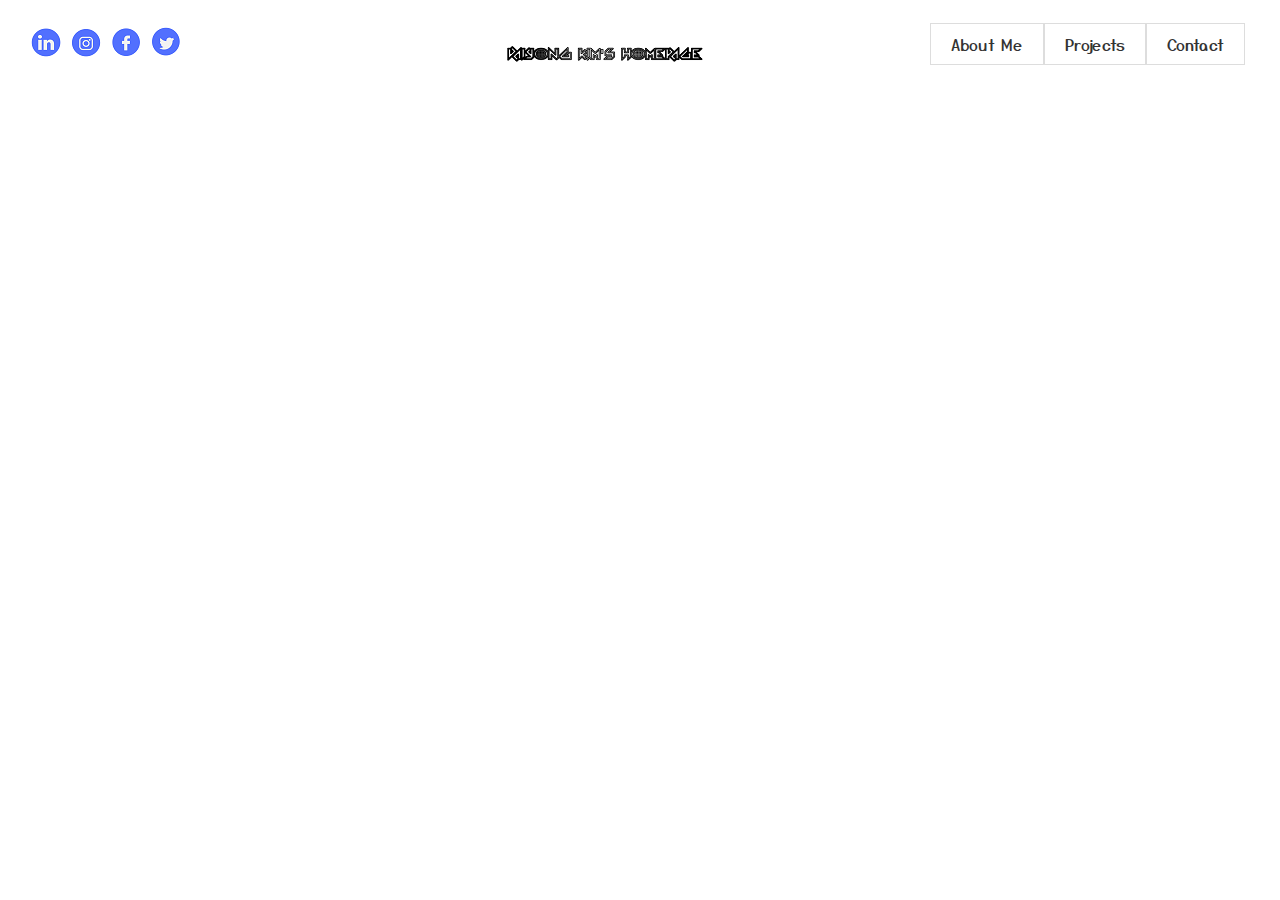
==== index.html @ a1ddf1ee "first pages" ====
<!DOCTYPE html>
<html lang="en">
<head>
    <meta charset="UTF-8">
    <title>Welcome Daiyong's Creative Web</title>
    <!-- load stuff -->
    <link rel="stylesheet" type="text/css" href="css/style.css">
    <!-- <script src="./index.js" charset="utf-8"></script> -->
</head> 

<body>
    <div class="wrap">
        <header>
            <div class="inner-header">
                <nav class="util">
                    <ul>
                        <li><a href="#"><img src="images/util_01.png" alt="home"></a></li>
                        <li><a href="#"><img src="images/util_02.png" alt="home"></a></li>
                        <li><a href="#"><img src="images/util_03.png" alt="home"></a></li>
                        <li><a href="#"><img src="images/util_04.png" alt="home"></a></li>
                    </ul>
                </nav>
                <h1 class="logo"><a href="index.html"><img src="images/logo.png" alt="logo"></a></h1>
            </div>
            <div class="menu">
                <a href="#"><p>About Me</p></a>
                <a href="#"><p>Projects</p></a>
                <a href="#"><p>Contact</p></a>
            </div>
        </header>
        <!-- section.main -->
        <section class="main">
            <div class="inner"></div>
        </section>
    </div>

</body>      
</html>
---- css/style.css ----
@charset "utf-8";
/* user font import */
@import url('https://fonts.googleapis.com/css2?family=Yusei+Magic&display=swap');

/* reset - menu, margin, padding ..*/
* {margin: 0; padding: 0;}
li {list-style:none;}
a {color:inherit; text-decoration: none;}


/* layout */
body {
    font-family: 'Yusei Magic', sans-serif;
    font-size: 16x;
    color:#333;
    line-height: 1.25;
}

header{
    width:100%;
    height: 100px;
    position: relative;
}

.inner-header .util ul {
    width: 150;
    height: 100%;
    float: left;
    line-height: 100px;
    margin-left: 2%;
}

.inner-header .util ul li {
    float : left;
    padding: 0 5px;
}
.inner-header .logo {
    width: 270px;
    line-height: 100px;
    position: absolute;
    left:50%;
    transform: translateX(-50%);
}

.inner-header .logo a {
    display: block;
    width: 100%; 
    height: 100%;
}

.menu {
    width:350px;
    float:right;
}

.menu a {
    display:block;
    float:left;
    margin-top: 23px;
    padding : 10px 20px;
    border: 1px solid #ddd
}
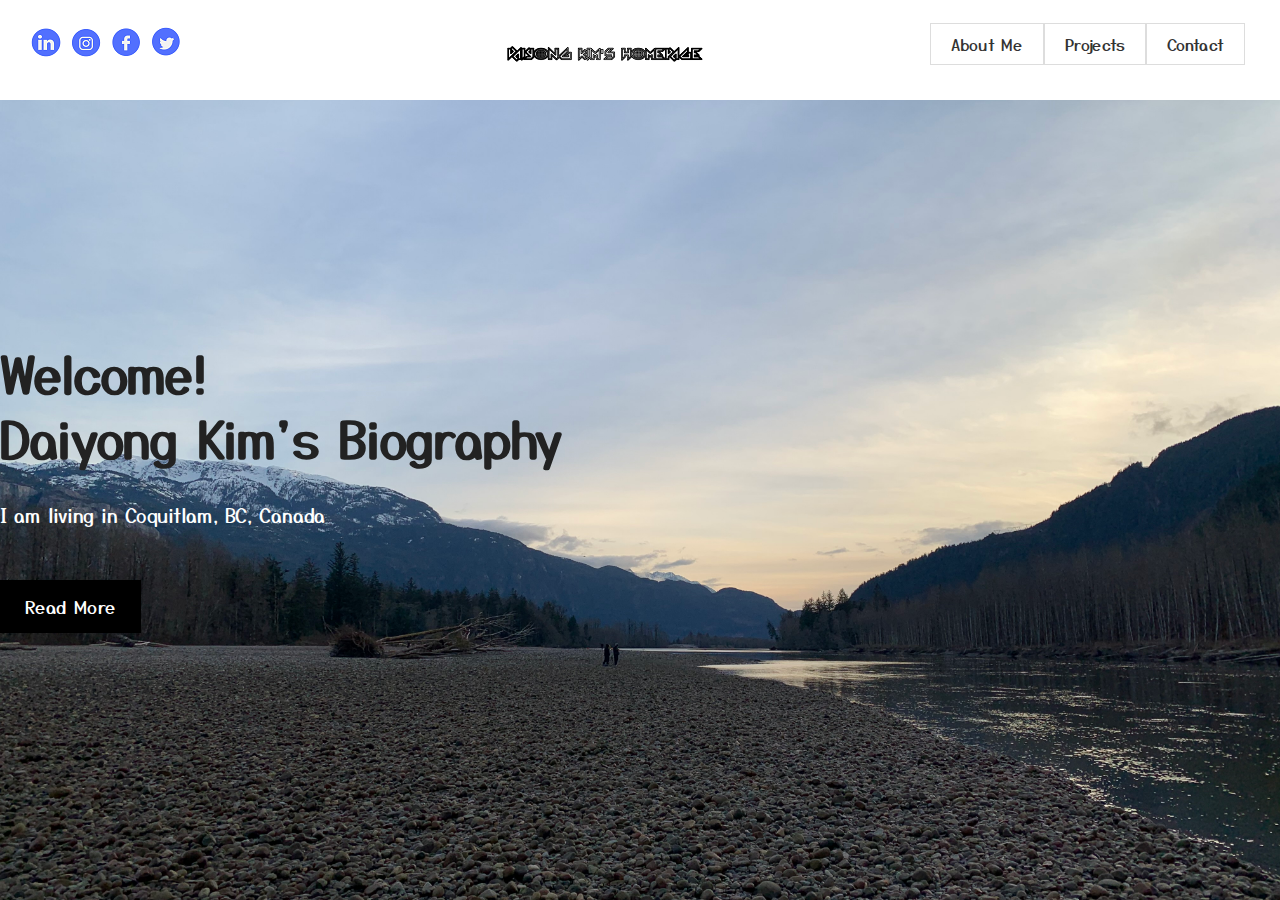
==== commit be0ddc1e: "add section.main" ====
--- a/index.html
+++ b/index.html
@@ -17,6 +17,7 @@
                         <li><a href="#"><img src="images/util_01.png" alt="home"></a></li>
                         <li><a href="#"><img src="images/util_02.png" alt="home"></a></li>
                         <li><a href="#"><img src="images/util_03.png" alt="home"></a></li>
+               
                         <li><a href="#"><img src="images/util_04.png" alt="home"></a></li>
                     </ul>
                 </nav>
@@ -30,7 +31,13 @@
         </header>
         <!-- section.main -->
         <section class="main">
-            <div class="inner"></div>
+            <div class="inner">
+                <div class="main_title">
+                    <h2>Welcome!<br>Daiyong Kim's Biography</h2>
+                    <p>I am living in Coquitlam, BC, Canada</p>
+                    <a href="#" class="btn">Read More</a>
+                </div>
+            </div>            
         </section>
     </div>
 
--- a/css/style.css
+++ b/css/style.css
@@ -60,3 +60,50 @@
     padding : 10px 20px;
     border: 1px solid #ddd
 }
+
+/* section.man */
+.main{
+    width: 100%;
+    height: auto;
+    background-image:url(../images/section.main.jpg);
+    background-size: cover;
+    background-position: center;
+    background-repeat: no-repeat;    
+}
+
+.main .inner {
+    width: 1400px;
+    height: 800px;
+    margin: 0 auto;
+    position: relative;
+}
+
+.main .inner .main_title{
+    width: 653;
+    height: auto;
+    position: absolute;
+    top: 30%;
+    left: 0;    
+}
+
+.main .inner .main_title h2{
+    font-size: 50px;
+    line-height: 1.3;
+    color: #222;
+    margin-bottom: 30px;
+}
+
+.main .inner .main_title p{
+    font-size:19px;
+    color : #fff;
+    line-height: 1.6;
+    margin-bottom: 50px;
+}
+
+.main .inner .main_title .btn {
+    display: inline-block;
+    padding: 15px 25px;
+    font-size: 18px;
+    color: #fff;
+    background: #000;
+}